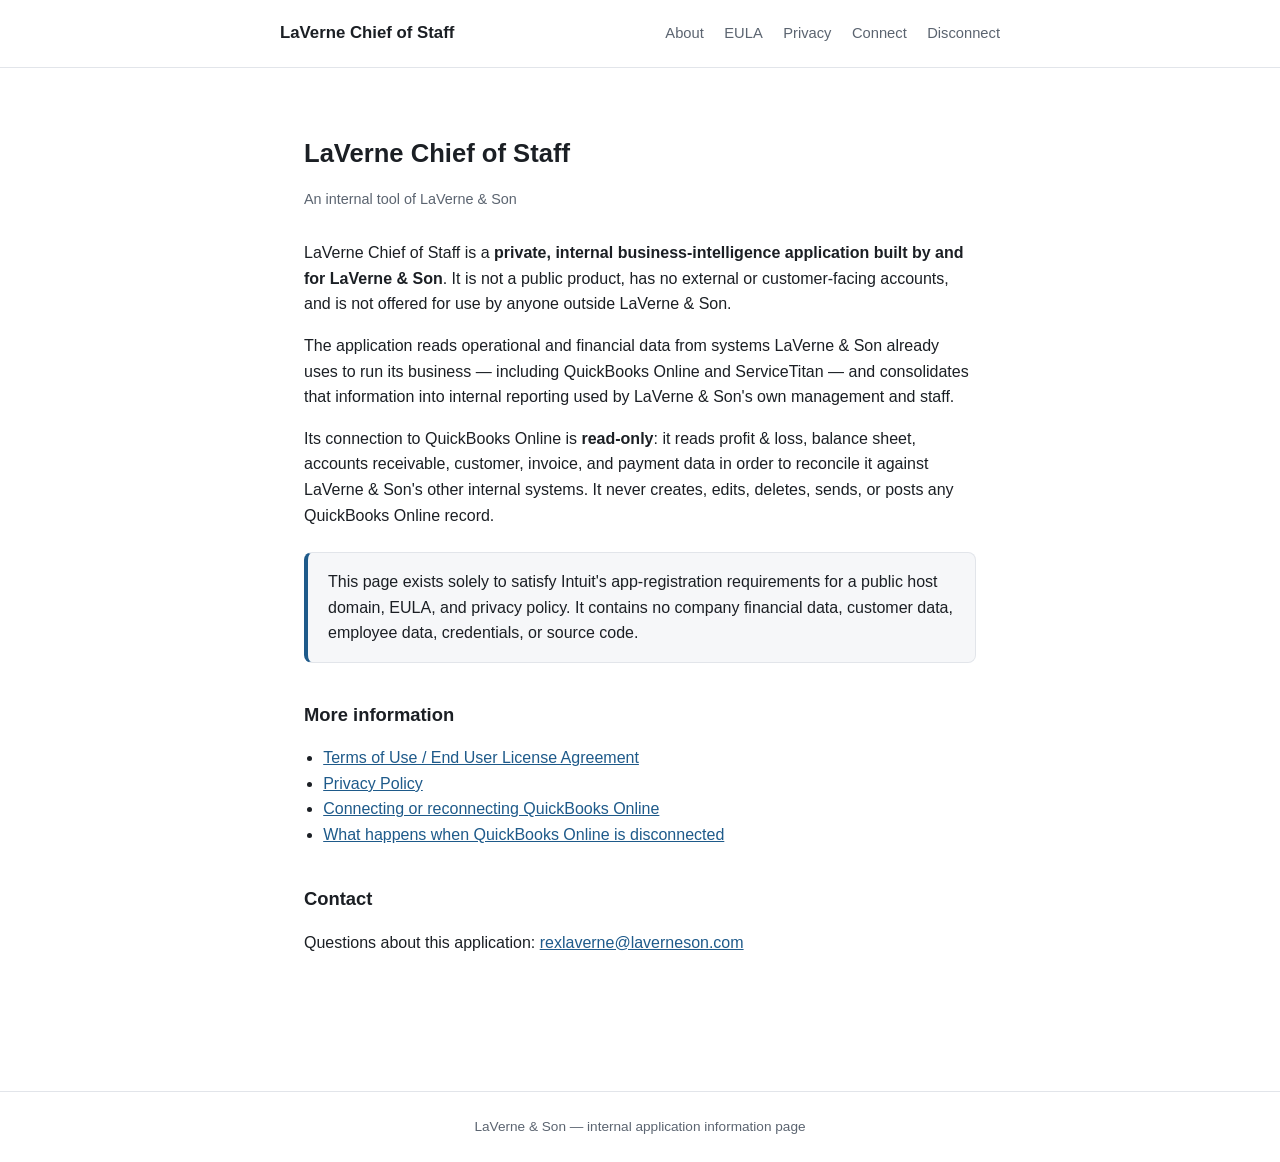
==== index.html @ 7f2f4498 "Add files via upload" ====
<!doctype html>
<html lang="en">
<head>
<meta charset="utf-8">
<meta name="viewport" content="width=device-width, initial-scale=1">
<title>LaVerne Chief of Staff</title>
<link rel="stylesheet" href="style.css">
</head>
<body>
<header class="site">
  <div class="wrap">
    <a class="brand" href="index.html">LaVerne Chief of Staff</a>
    <nav class="site">
      <a href="index.html">About</a>
      <a href="eula.html">EULA</a>
      <a href="privacy.html">Privacy</a>
      <a href="connect.html">Connect</a>
      <a href="disconnected.html">Disconnect</a>
    </nav>
  </div>
</header>

<main class="wrap">
  <h1>LaVerne Chief of Staff</h1>
  <p class="meta">An internal tool of LaVerne &amp; Son</p>

  <p>
    LaVerne Chief of Staff is a <strong>private, internal business-intelligence
    application built by and for LaVerne &amp; Son</strong>. It is not a public
    product, has no external or customer-facing accounts, and is not offered for
    use by anyone outside LaVerne &amp; Son.
  </p>

  <p>
    The application reads operational and financial data from systems LaVerne
    &amp; Son already uses to run its business — including QuickBooks Online and
    ServiceTitan — and consolidates that information into internal reporting used
    by LaVerne &amp; Son's own management and staff.
  </p>

  <p>
    Its connection to QuickBooks Online is <strong>read-only</strong>: it reads
    profit &amp; loss, balance sheet, accounts receivable, customer, invoice, and
    payment data in order to reconcile it against LaVerne &amp; Son's other
    internal systems. It never creates, edits, deletes, sends, or posts any
    QuickBooks Online record.
  </p>

  <div class="callout notice">
    This page exists solely to satisfy Intuit's app-registration requirements
    for a public host domain, EULA, and privacy policy. It contains no company
    financial data, customer data, employee data, credentials, or source code.
  </div>

  <h2>More information</h2>
  <ul>
    <li><a href="eula.html">Terms of Use / End User License Agreement</a></li>
    <li><a href="privacy.html">Privacy Policy</a></li>
    <li><a href="connect.html">Connecting or reconnecting QuickBooks Online</a></li>
    <li><a href="disconnected.html">What happens when QuickBooks Online is disconnected</a></li>
  </ul>

  <h2>Contact</h2>
  <p>Questions about this application: <a href="mailto:rexlaverne@laverneson.com">rexlaverne@laverneson.com</a></p>
</main>

<footer class="site">LaVerne &amp; Son — internal application information page</footer>
</body>
</html>
---- style.css ----
:root {
  color-scheme: light;
  --ink: #1b1f24;
  --muted: #5b6470;
  --bg: #ffffff;
  --panel: #f6f7f9;
  --border: #e2e5ea;
  --accent: #1e5a8a;
}

* { box-sizing: border-box; }

body {
  margin: 0;
  background: var(--bg);
  color: var(--ink);
  font-family: -apple-system, BlinkMacSystemFont, "Segoe UI", Roboto, Helvetica, Arial, sans-serif;
  line-height: 1.6;
}

.wrap {
  max-width: 720px;
  margin: 0 auto;
  padding: 48px 24px 72px;
}

header.site {
  border-bottom: 1px solid var(--border);
  padding: 20px 24px;
}

header.site .wrap {
  max-width: 720px;
  margin: 0 auto;
  padding: 0;
  display: flex;
  align-items: baseline;
  justify-content: space-between;
  gap: 16px;
  flex-wrap: wrap;
}

header.site a.brand {
  font-weight: 700;
  color: var(--ink);
  text-decoration: none;
  font-size: 1.05rem;
}

nav.site a {
  color: var(--muted);
  text-decoration: none;
  margin-left: 16px;
  font-size: 0.92rem;
}

nav.site a:hover { color: var(--accent); }

h1 { font-size: 1.6rem; margin-bottom: 0.3em; }
h2 { font-size: 1.15rem; margin-top: 2em; }

.meta {
  color: var(--muted);
  font-size: 0.9rem;
  margin-bottom: 2em;
}

.callout {
  background: var(--panel);
  border: 1px solid var(--border);
  border-radius: 8px;
  padding: 16px 20px;
  margin: 1.5em 0;
}

.callout.notice { border-left: 4px solid var(--accent); }

a { color: var(--accent); }

footer.site {
  border-top: 1px solid var(--border);
  margin-top: 48px;
  padding: 24px;
  color: var(--muted);
  font-size: 0.85rem;
  text-align: center;
}

ul { padding-left: 1.2em; }
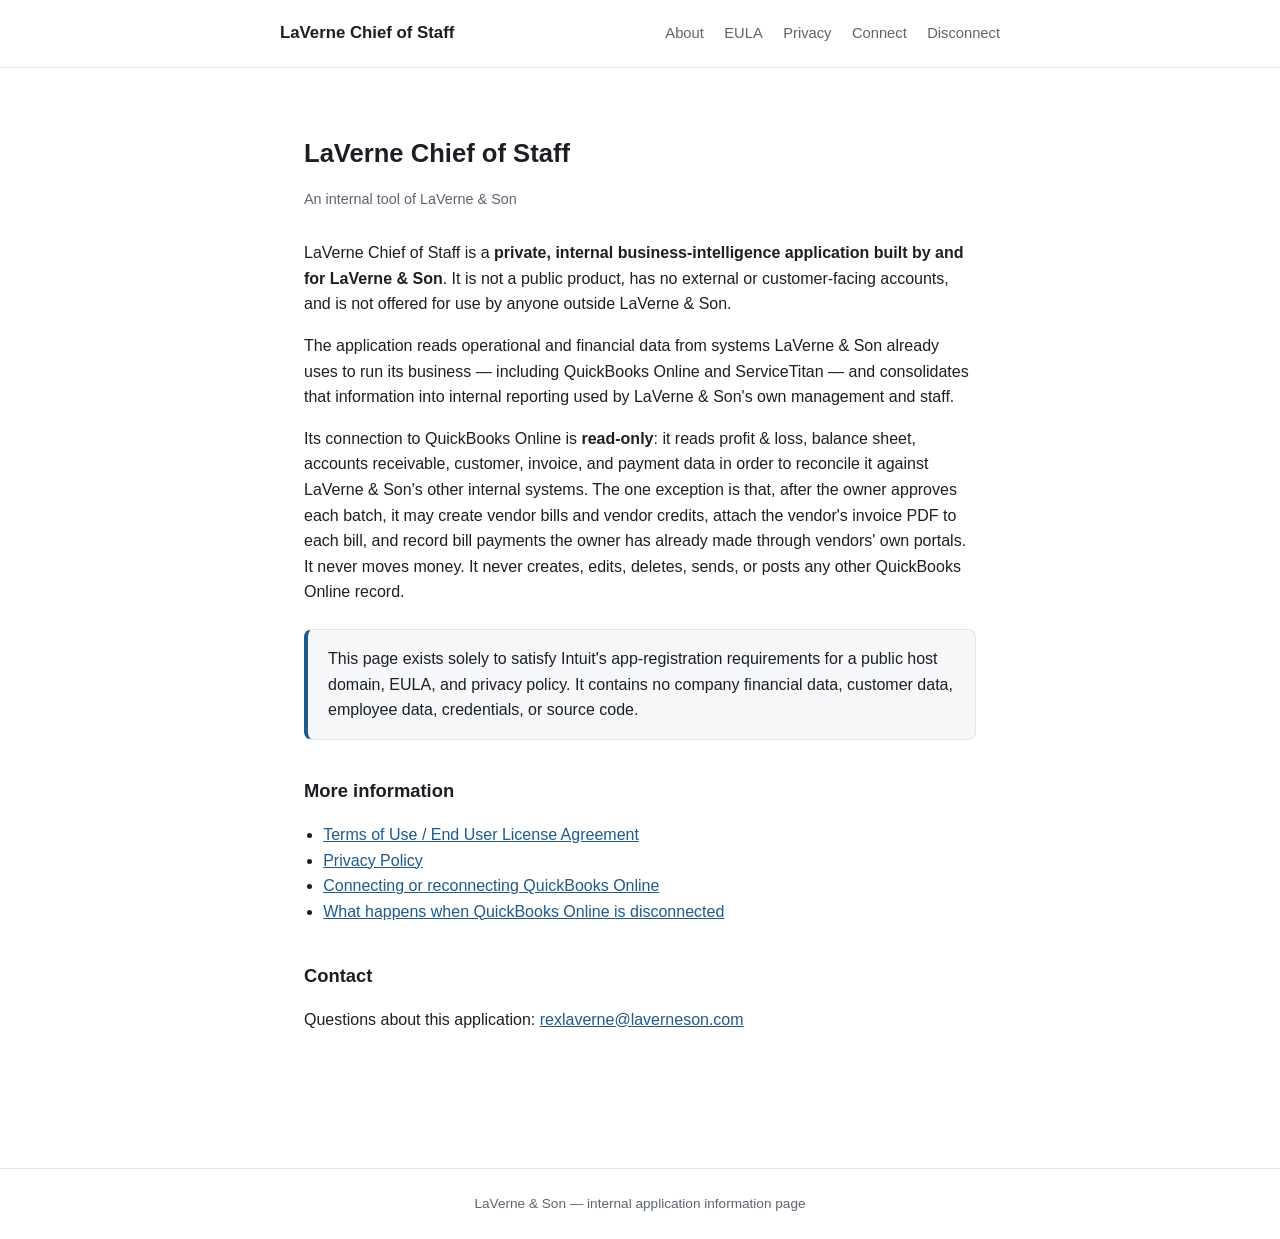
==== commit f0a88098: "Disclose owner-approved vendor bill, credit and payment-record creation Update EULA, privacy policy " ====
--- a/index.html
+++ b/index.html
@@ -42,7 +42,10 @@
     Its connection to QuickBooks Online is <strong>read-only</strong>: it reads
     profit &amp; loss, balance sheet, accounts receivable, customer, invoice, and
     payment data in order to reconcile it against LaVerne &amp; Son's other
-    internal systems. It never creates, edits, deletes, sends, or posts any
+    internal systems. The one exception is that, after the owner approves each
+    batch, it may create vendor bills and vendor credits, attach the vendor's
+    invoice PDF to each bill, and record bill payments the owner has already
+    made through vendors' own portals. It never moves money. It never creates, edits, deletes, sends, or posts any other
     QuickBooks Online record.
   </p>
 
